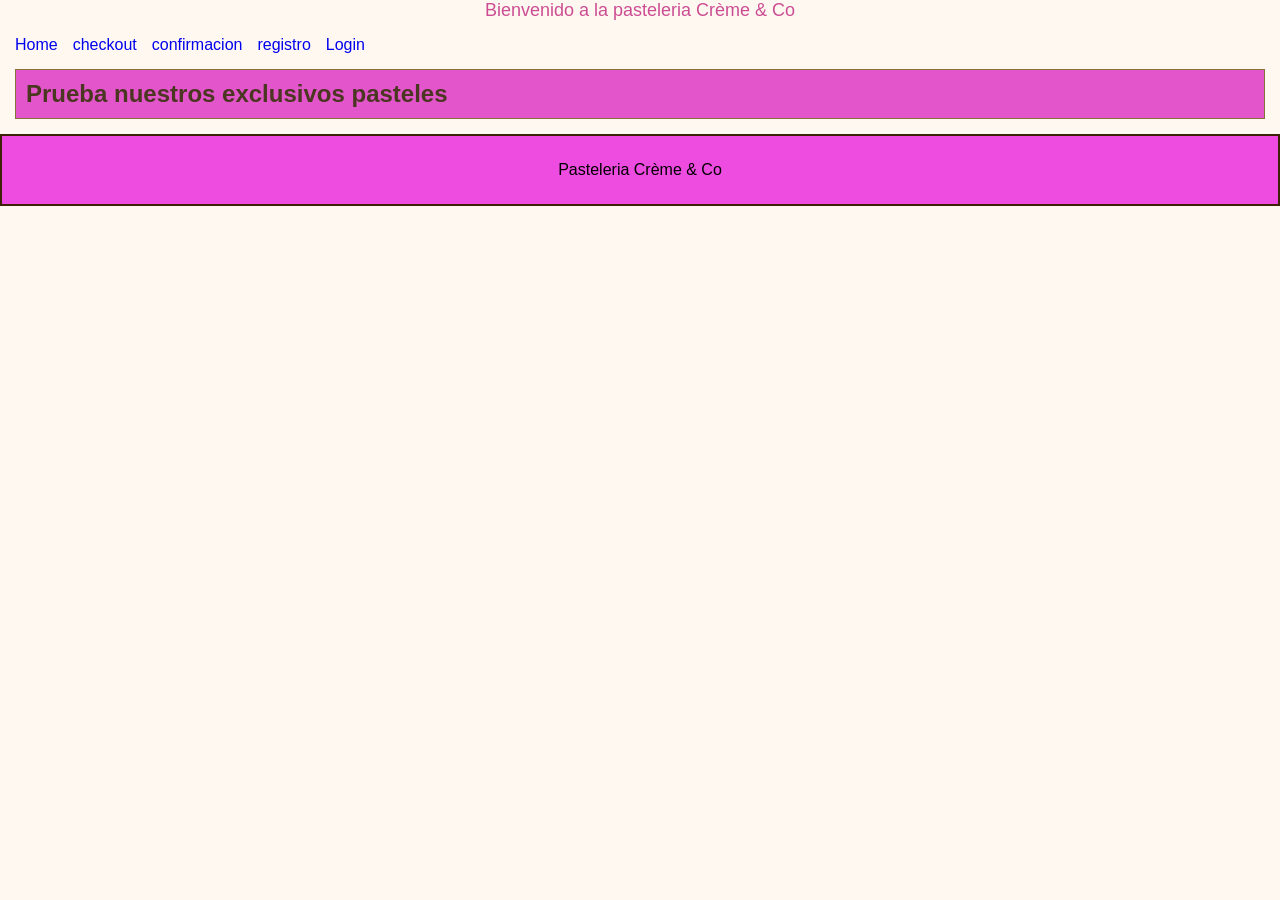
==== index.html @ a4f76ef5 "Primer commit del proyecto pasteleria" ====
<!DOCTYPE html>
<html lang="es">
<head>
  <meta charset="UTF-8">
  <meta name="viewport" content="width=device-width, initial-scale=1.0">
  <title>Crème & Co</title>
  <link rel="stylesheet" href="css/estilos.css">
</head>
<body class="pagina-home">
  <!--Cabecera-->
  <header> Bienvenido a la pasteleria Crème & Co </header>
  <!--Barra de navegacion-->
  <nav>
    <ul>
      <li><a href="index.html">Home</a></li>
      <li><a href="checkout.html">checkout</a></li>
      <li><a href="confirmacion.html">confirmacion</a></li>
      <li><a href="registro.html">registro</a></li>
      <li><a href="login.html">Login</a></li>
    </ul>
  </nav>
  <!--Contenido de la pagina-->
  <main>
    <section>
      <h1>Prueba nuestros exclusivos pasteles</h1>
    </section>
  </main>
  <!--Pie de pagina-->
  <footer>
    Pasteleria Crème & Co
  </footer>
</body>
</html>
---- css/estilos.css ----
@import url(pie.css);
@import url(cabecera.css);
@import url(menu.css);

*{
    /*margen*/
    margin: 0;
    /*margen interno*/
    padding: 0;
    /*tipo fuente */
    font-family: Arial, Helvetica, sans-serif;
}

section{
    border: solid 1px rgb(138, 112, 56);
    background-color: rgb(226, 85, 203);
    padding: 10px;
    margin: 15px;
}

/* ===== Colores por página ===== */

.pagina-home {
  background-color: #FFF8F0;
  color: #4B3621;
}

.pagina-login {
  background-color: #FDE8ED;
  color: #6B3F4C;
}

.pagina-registro {
  background-color: #FFFFFF;
  color: #5C4033;
}

.pagina-checkout {
  background-color: #FBE9E7;
  color: #4B3621;
}

.pagina-confirmacion {
  background-color: #F3E5DC;
  color: #3E2723;
}
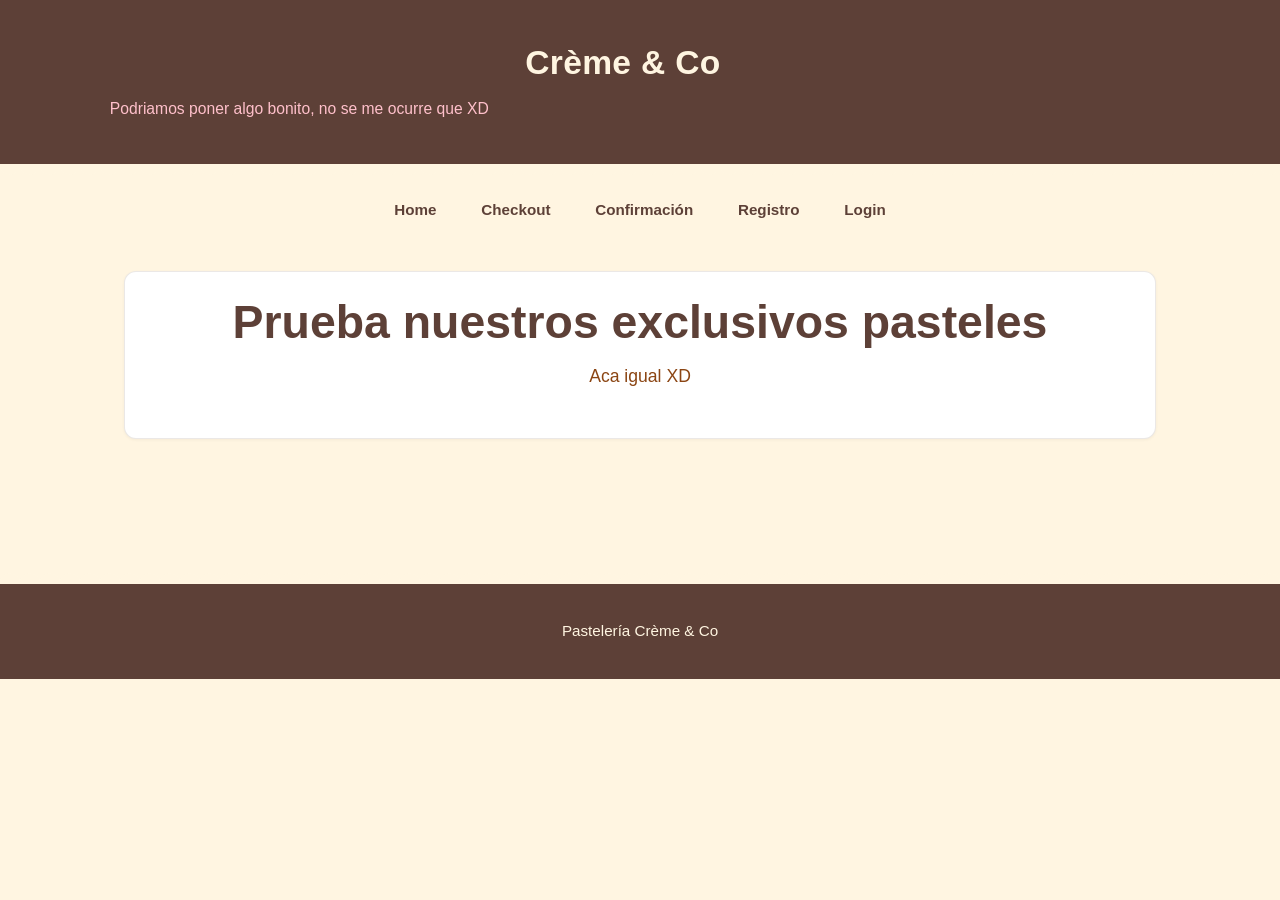
==== commit c0636ad3: "actualizacion" ====
--- a/index.html
+++ b/index.html
@@ -8,26 +8,30 @@
 </head>
 <body class="pagina-home">
   <!--Cabecera-->
-  <header> Bienvenido a la pasteleria Crème & Co </header>
+  <header>
+    <p class="brand">Crème & Co</p>
+    <p class="tagline">Podriamos poner algo bonito, no se me ocurre que XD</p>
+  </header>
   <!--Barra de navegacion-->
   <nav>
     <ul>
       <li><a href="index.html">Home</a></li>
-      <li><a href="checkout.html">checkout</a></li>
-      <li><a href="confirmacion.html">confirmacion</a></li>
-      <li><a href="registro.html">registro</a></li>
+      <li><a href="checkout.html">Checkout</a></li>
+      <li><a href="confirmacion.html">Confirmación</a></li>
+      <li><a href="registro.html">Registro</a></li>
       <li><a href="login.html">Login</a></li>
     </ul>
   </nav>
   <!--Contenido de la pagina-->
   <main>
-    <section>
+    <section class="hero">
       <h1>Prueba nuestros exclusivos pasteles</h1>
+      <p class="tagline">Aca igual XD</p>
     </section>
   </main>
   <!--Pie de pagina-->
   <footer>
-    Pasteleria Crème & Co
+    Pastelería Crème & Co
   </footer>
 </body>
 </html>
--- a/css/estilos.css
+++ b/css/estilos.css
@@ -2,45 +2,174 @@
 @import url(cabecera.css);
 @import url(menu.css);
 
-*{
-    /*margen*/
-    margin: 0;
-    /*margen interno*/
-    padding: 0;
-    /*tipo fuente */
-    font-family: Arial, Helvetica, sans-serif;
+:root {
+  /* nuestra paleta de colores */
+  --color-primary: #FFC0CB;
+  --color-secondary: #8B4513;
+  --color-tertiary: #5D4037;
+  --color-neutral: #FFF5E1;
+  --color-ink: #3A2A21;
+  --color-inverted: #241812;
+
+  --font-display: 'Be Vietnam Pro', sans-serif;
+  --font-body: 'Source Sans 3', sans-serif;
+
+  --radius: 12px;
+  --container-width: 1080px;
 }
 
-section{
-    border: solid 1px rgb(138, 112, 56);
-    background-color: rgb(226, 85, 203);
-    padding: 10px;
-    margin: 15px;
+*, *::before, *::after {
+  box-sizing: border-box;
+  margin: 0;
+  padding: 0;
 }
 
-/* ===== Colores por página ===== */
-
-.pagina-home {
-  background-color: #FFF8F0;
-  color: #4B3621;
+html {
+  scroll-behavior: smooth;
 }
 
-.pagina-login {
-  background-color: #FDE8ED;
-  color: #6B3F4C;
+body {
+  font-family: var(--font-body);
+  color: var(--color-ink);
+  line-height: 1.6;
+  background-color: var(--color-neutral);
 }
 
-.pagina-registro {
-  background-color: #FFFFFF;
-  color: #5C4033;
+h1, h3 {
+  font-family: var(--font-display);
+  font-weight: 600;
+  color: var(--color-tertiary);
+  line-height: 1.15;
 }
 
-.pagina-checkout {
-  background-color: #FBE9E7;
-  color: #4B3621;
+h1 { font-size: clamp(1.9rem, 4vw, 2.9rem); }
+
+p { max-width: 65ch; }
+
+a {
+  color: var(--color-secondary);
 }
 
+main {
+  max-width: var(--container-width);
+  margin: 0 auto;
+  padding: 2.5rem 1.5rem 4rem;
+}
+
+section {
+  background-color: #FFFFFF;
+  border: 1px solid rgba(93, 64, 55, 0.12);
+  border-radius: var(--radius);
+  padding: 2rem;
+  margin-bottom: 2rem;
+  box-shadow: 0 1px 3px rgba(93, 64, 55, 0.06);
+}
+
+/* botones  */
+.btn {
+  display: inline-block;
+  font-family: var(--font-body);
+  font-weight: 600;
+  font-size: 1rem;
+  padding: 0.75rem 1.85rem;
+  border-radius: 999px;
+  border: 2px solid transparent;
+  cursor: pointer;
+  text-decoration: none;
+  transition: background-color .15s ease, transform .15s ease, color .15s ease;
+}
+.btn:active { transform: scale(0.98); }
+
+.btn-primary {
+  background-color: var(--color-secondary);
+  color: var(--color-neutral);
+}
+.btn-primary:hover { background-color: var(--color-tertiary); }
+
+.btn-inverted {
+  background-color: var(--color-inverted);
+  color: var(--color-neutral);
+}
+.btn-inverted:hover { background-color: #000000; }
+
+button { font-family: inherit; }
+
+/* formularios */
+.form-card {
+  max-width: 420px;
+  margin: 0 auto;
+}
+.form-group {
+  margin-bottom: 1.25rem;
+  display: flex;
+  flex-direction: column;
+  gap: 0.4rem;
+}
+label {
+  font-weight: 600;
+  font-size: 0.92rem;
+  color: var(--color-tertiary);
+}
+input {
+  padding: 0.7rem 0.9rem;
+  border: 1px solid rgba(93, 64, 55, 0.3);
+  border-radius: 8px;
+  font-family: var(--font-body);
+  font-size: 1rem;
+  background-color: var(--color-neutral);
+  color: var(--color-ink);
+}
+input:focus {
+  outline: 2px solid var(--color-primary);
+  outline-offset: 1px;
+  border-color: var(--color-secondary);
+}
+.form-footer-note {
+  text-align: center;
+  margin-top: 1.25rem;
+  font-size: 0.92rem;
+}
+
+/* titulo grande  */
+.hero {
+  text-align: center;
+  padding: 1.5rem 1rem 3rem;
+}
+.hero .tagline {
+  font-size: 1.1rem;
+  color: var(--color-secondary);
+  margin: 0.75rem auto 0;
+}
+
+/* el resumen de la compra */
+.resumen-item {
+  display: flex;
+  justify-content: space-between;
+  padding: 0.6rem 0;
+  border-bottom: 1px dashed rgba(93, 64, 55, 0.25);
+}
+.resumen-total {
+  display: flex;
+  justify-content: space-between;
+  font-weight: 700;
+  font-size: 1.2rem;
+  color: var(--color-tertiary);
+  margin-top: 1rem;
+  padding-top: 0.75rem;
+}
+
+/* confirmacion */
+.confirmacion-icono {
+  font-size: 2.75rem;
+  margin-bottom: 0.75rem;
+}
+
+/* los colores por pagina*/
+.pagina-home,
+.pagina-login,
+.pagina-registro,
+.pagina-checkout,
 .pagina-confirmacion {
-  background-color: #F3E5DC;
-  color: #3E2723;
+  background-color: var(--color-neutral);
+  min-height: 100vh;
 }
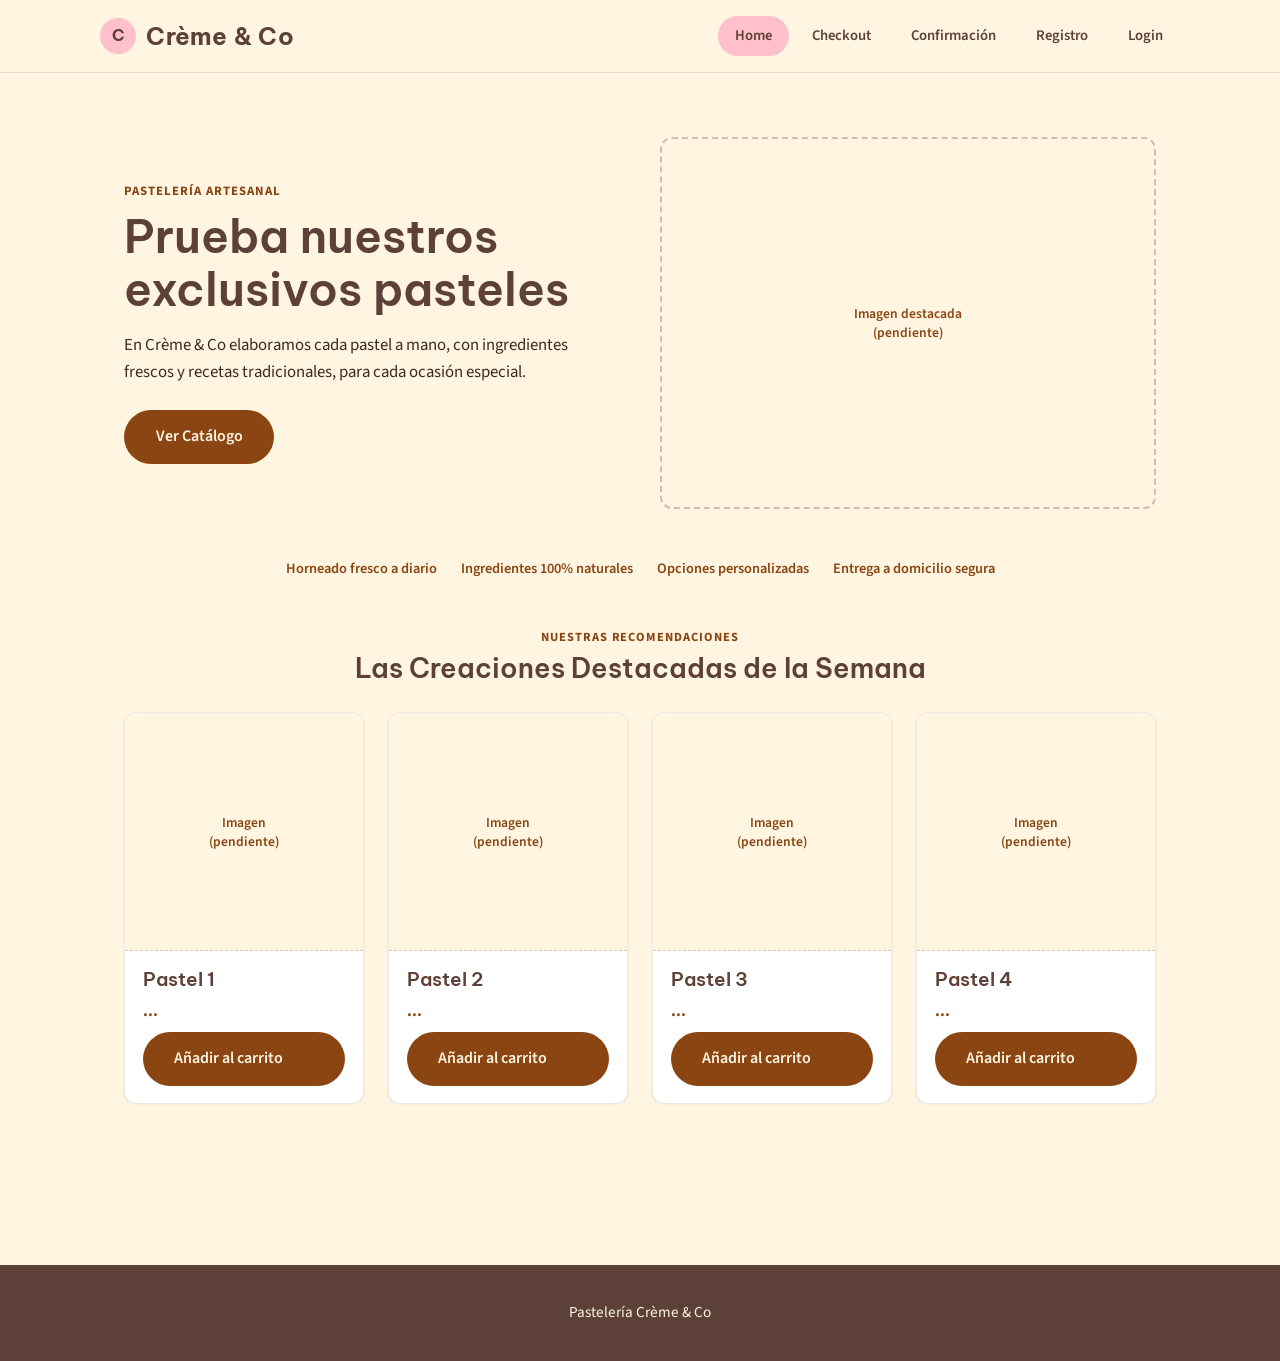
==== commit b05eef40: "Nuevos arreglos" ====
--- a/index.html
+++ b/index.html
@@ -3,31 +3,90 @@
 <head>
   <meta charset="UTF-8">
   <meta name="viewport" content="width=device-width, initial-scale=1.0">
+  <link rel="preconnect" href="https://fonts.googleapis.com">
+  <link rel="preconnect" href="https://fonts.gstatic.com" crossorigin>
+  <link href="https://fonts.googleapis.com/css2?family=Be+Vietnam+Pro:wght@400;600;700&family=Source+Sans+3:wght@400;600&display=swap" rel="stylesheet">
+  <link rel="stylesheet" href="css/estilos.css">
   <title>Crème & Co</title>
-  <link rel="stylesheet" href="css/estilos.css">
 </head>
 <body class="pagina-home">
-  <!--Cabecera-->
+  <!--Cabecera con logo y menu en la misma barra-->
   <header>
-    <p class="brand">Crème & Co</p>
-    <p class="tagline">Podriamos poner algo bonito, no se me ocurre que XD</p>
+    <div class="header-inner">
+      <div class="brand-group">
+        <span class="brand-logo" aria-hidden="true">C</span>
+        <p class="brand">Crème & Co</p>
+      </div>
+      <nav>
+        <ul>
+          <li><a href="index.html" class="active">Home</a></li>
+          <li><a href="checkout.html">Checkout</a></li>
+          <li><a href="confirmacion.html">Confirmación</a></li>
+          <li><a href="registro.html">Registro</a></li>
+          <li><a href="login.html">Login</a></li>
+        </ul>
+      </nav>
+    </div>
   </header>
-  <!--Barra de navegacion-->
-  <nav>
-    <ul>
-      <li><a href="index.html">Home</a></li>
-      <li><a href="checkout.html">Checkout</a></li>
-      <li><a href="confirmacion.html">Confirmación</a></li>
-      <li><a href="registro.html">Registro</a></li>
-      <li><a href="login.html">Login</a></li>
-    </ul>
-  </nav>
   <!--Contenido de la pagina-->
   <main>
-    <section class="hero">
-      <h1>Prueba nuestros exclusivos pasteles</h1>
-      <p class="tagline">Aca igual XD</p>
-    </section>
+    <div class="hero-split">
+      <div class="hero-text">
+        <p class="eyebrow">Pastelería Artesanal</p>
+        <h1>Prueba nuestros exclusivos pasteles</h1>
+        <p class="tagline">En Crème & Co elaboramos cada pastel a mano, con ingredientes frescos y recetas tradicionales, para cada ocasión especial.</p>
+        <a href="checkout.html" class="btn btn-primary">Ver Catálogo</a>
+      </div>
+      <div class="hero-image placeholder-img" aria-hidden="true">
+        Imagen destacada<br>(pendiente)
+      </div>
+    </div>
+
+    <ul class="feature-list">
+      <li> Horneado fresco a diario</li>
+      <li> Ingredientes 100% naturales</li>
+      <li> Opciones personalizadas</li>
+      <li> Entrega a domicilio segura</li>
+    </ul>
+
+    <div class="section-title">
+      <span class="eyebrow">Nuestras recomendaciones</span>
+      <h2>Las Creaciones Destacadas de la Semana</h2>
+    </div>
+    <div class="card-grid">
+      <div class="product-card">
+        <div class="placeholder-img" aria-hidden="true">Imagen<br>(pendiente)</div>
+        <div class="product-info">
+          <h3>Pastel 1</h3>
+          <span class="price">...</span>
+          <a href="checkout.html" class="btn btn-primary">Añadir al carrito</a>
+        </div>
+      </div>
+      <div class="product-card">
+        <div class="placeholder-img" aria-hidden="true">Imagen<br>(pendiente)</div>
+        <div class="product-info">
+          <h3>Pastel 2</h3>
+          <span class="price">...</span>
+          <a href="checkout.html" class="btn btn-primary">Añadir al carrito</a>
+        </div>
+      </div>
+      <div class="product-card">
+        <div class="placeholder-img" aria-hidden="true">Imagen<br>(pendiente)</div>
+        <div class="product-info">
+          <h3>Pastel 3</h3>
+          <span class="price">...</span>
+          <a href="checkout.html" class="btn btn-primary">Añadir al carrito</a>
+        </div>
+      </div>
+      <div class="product-card">
+        <div class="placeholder-img" aria-hidden="true">Imagen<br>(pendiente)</div>
+        <div class="product-info">
+          <h3>Pastel 4</h3>
+          <span class="price">...</span>
+          <a href="checkout.html" class="btn btn-primary">Añadir al carrito</a>
+        </div>
+      </div>
+    </div>
   </main>
   <!--Pie de pagina-->
   <footer>
--- a/css/estilos.css
+++ b/css/estilos.css
@@ -35,7 +35,7 @@
   background-color: var(--color-neutral);
 }
 
-h1, h3 {
+h1, h2, h3 {
   font-family: var(--font-display);
   font-weight: 600;
   color: var(--color-tertiary);
@@ -43,6 +43,7 @@
 }
 
 h1 { font-size: clamp(1.9rem, 4vw, 2.9rem); }
+h2 { font-size: clamp(1.3rem, 2.6vw, 1.7rem); text-align: center; }
 
 p { max-width: 65ch; }
 
@@ -130,15 +131,111 @@
   font-size: 0.92rem;
 }
 
-/* titulo grande  */
-.hero {
+/* hero de la home, en dos columnas como el Figma */
+.hero-split {
+  display: flex;
+  align-items: center;
+  gap: 2.5rem;
+  flex-wrap: wrap;
+  padding: 1.5rem 0 3rem;
+  text-align: left;
+}
+.hero-split .hero-text { flex: 1 1 320px; }
+.hero-split .eyebrow {
+  font-size: 0.8rem;
+  font-weight: 700;
+  letter-spacing: 0.08em;
+  text-transform: uppercase;
+  color: var(--color-secondary);
+  margin-bottom: 0.5rem;
+}
+.hero-split .tagline {
+  font-size: 1.05rem;
+  color: var(--color-ink);
+  margin: 1rem 0 1.5rem;
+}
+.hero-split .hero-image {
+  flex: 1 1 320px;
+  aspect-ratio: 4 / 3;
+}
+
+/* franja de "sellos de confianza" bajo el hero */
+.feature-list {
+  list-style: none;
+  display: flex;
+  flex-wrap: wrap;
+  justify-content: center;
+  gap: 1.5rem;
+  margin: 0 0 3rem;
+}
+.feature-list li {
+  font-size: 0.9rem;
+  font-weight: 600;
+  color: var(--color-secondary);
+}
+
+/* encabezado de sección con "eyebrow" arriba del título */
+.section-title {
   text-align: center;
-  padding: 1.5rem 1rem 3rem;
-}
-.hero .tagline {
-  font-size: 1.1rem;
-  color: var(--color-secondary);
-  margin: 0.75rem auto 0;
+  margin-bottom: 1.75rem;
+}
+.section-title .eyebrow {
+  display: block;
+  font-size: 0.78rem;
+  font-weight: 700;
+  letter-spacing: 0.08em;
+  text-transform: uppercase;
+  color: var(--color-secondary);
+  margin-bottom: 0.35rem;
+}
+
+/* grilla de tarjetas de producto */
+.card-grid {
+  display: grid;
+  grid-template-columns: repeat(auto-fit, minmax(220px, 1fr));
+  gap: 1.5rem;
+  margin-bottom: 3rem;
+}
+.product-card {
+  background-color: #FFFFFF;
+  border: 1px solid rgba(93, 64, 55, 0.12);
+  border-radius: var(--radius);
+  overflow: hidden;
+  box-shadow: 0 1px 3px rgba(93, 64, 55, 0.06);
+  display: flex;
+  flex-direction: column;
+}
+.product-card .placeholder-img {
+  aspect-ratio: 1 / 1;
+  border-radius: 0;
+  border: none;
+  border-bottom: 1px dashed rgba(93, 64, 55, 0.25);
+}
+.product-card .product-info {
+  padding: 1.1rem;
+  display: flex;
+  flex-direction: column;
+  gap: 0.5rem;
+  flex: 1;
+}
+.product-card .price {
+  font-weight: 700;
+  color: var(--color-secondary);
+}
+
+/* caja punteada reservada para las fotos que pondra el nico */
+.placeholder-img {
+  background-color: var(--color-neutral);
+  border: 2px dashed rgba(93, 64, 55, 0.3);
+  border-radius: var(--radius);
+  display: flex;
+  align-items: center;
+  justify-content: center;
+  text-align: center;
+  color: var(--color-secondary);
+  font-size: 0.85rem;
+  font-weight: 600;
+  line-height: 1.4;
 }
 
 /* el resumen de la compra */
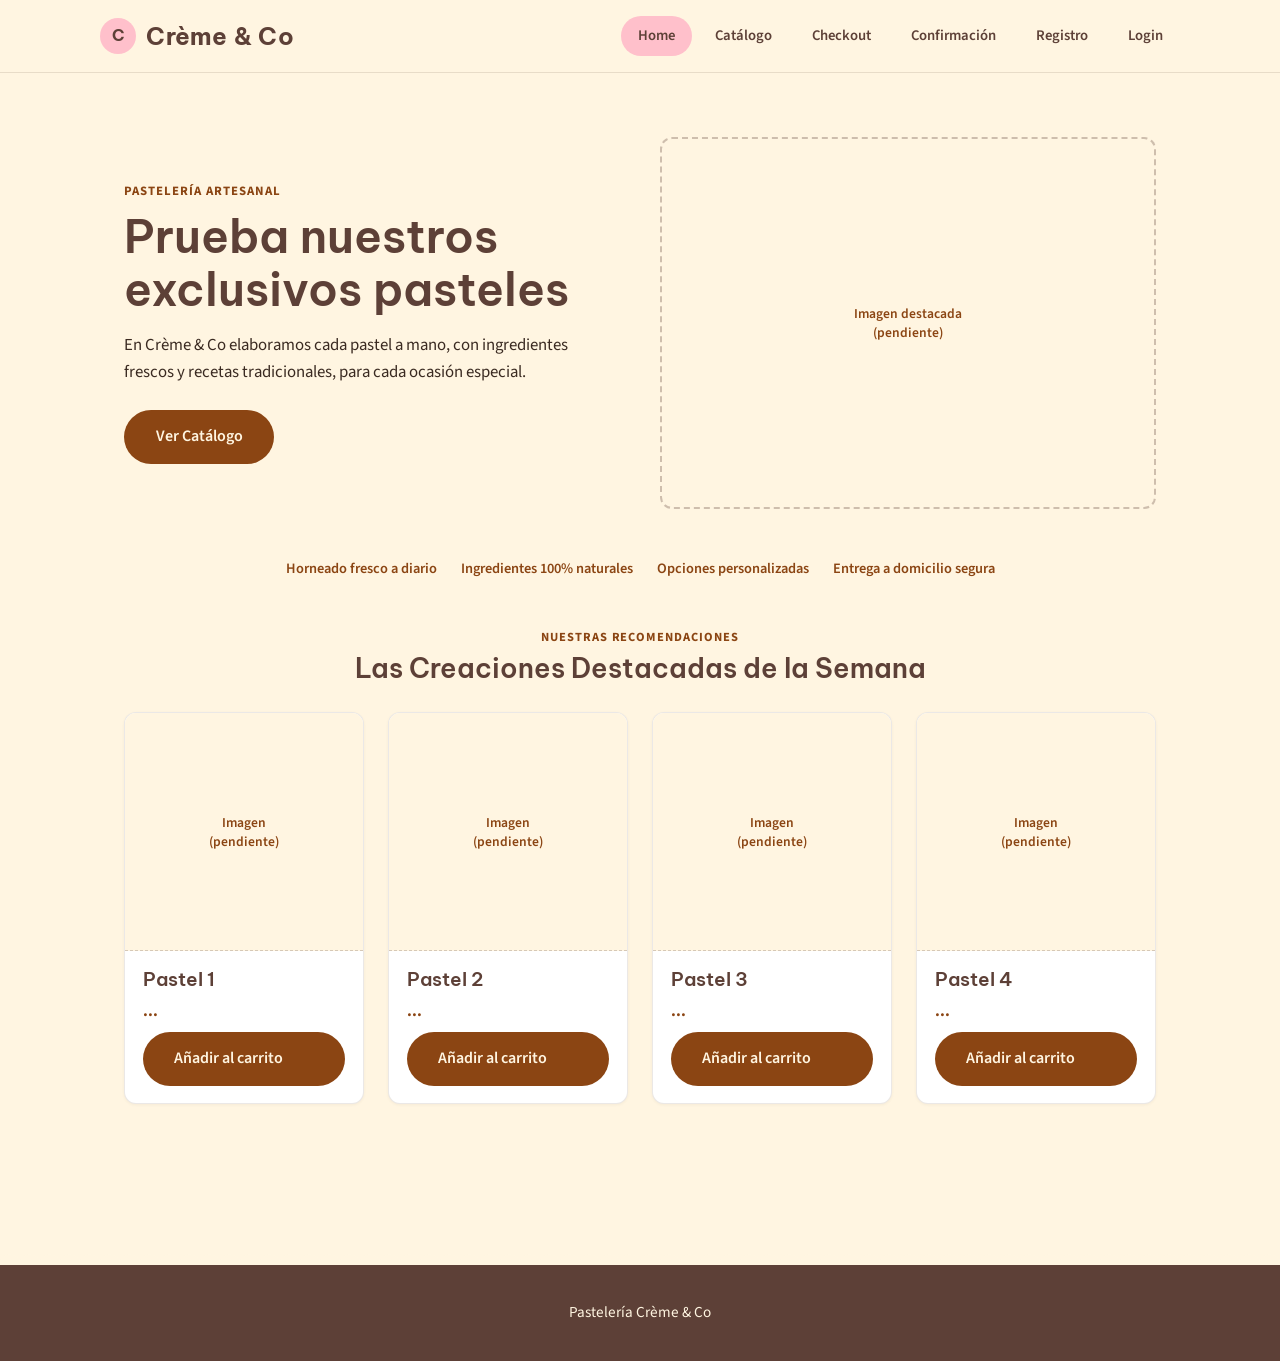
==== commit 5e016757: "catalogo + css de catalogo" ====
--- a/index.html
+++ b/index.html
@@ -20,6 +20,7 @@
       <nav>
         <ul>
           <li><a href="index.html" class="active">Home</a></li>
+          <li><a href="catalogo.html">Catálogo</a></li>
           <li><a href="checkout.html">Checkout</a></li>
           <li><a href="confirmacion.html">Confirmación</a></li>
           <li><a href="registro.html">Registro</a></li>
@@ -35,7 +36,7 @@
         <p class="eyebrow">Pastelería Artesanal</p>
         <h1>Prueba nuestros exclusivos pasteles</h1>
         <p class="tagline">En Crème & Co elaboramos cada pastel a mano, con ingredientes frescos y recetas tradicionales, para cada ocasión especial.</p>
-        <a href="checkout.html" class="btn btn-primary">Ver Catálogo</a>
+        <a href="catalogo.html" class="btn btn-primary">Ver Catálogo</a>  <!--Modificado para redireccion a catalogo.html-->
       </div>
       <div class="hero-image placeholder-img" aria-hidden="true">
         Imagen destacada<br>(pendiente)
--- a/css/estilos.css
+++ b/css/estilos.css
@@ -1,6 +1,7 @@
 @import url(pie.css);
 @import url(cabecera.css);
 @import url(menu.css);
+@import url(catalogo.css);
 
 :root {
   /* nuestra paleta de colores */
